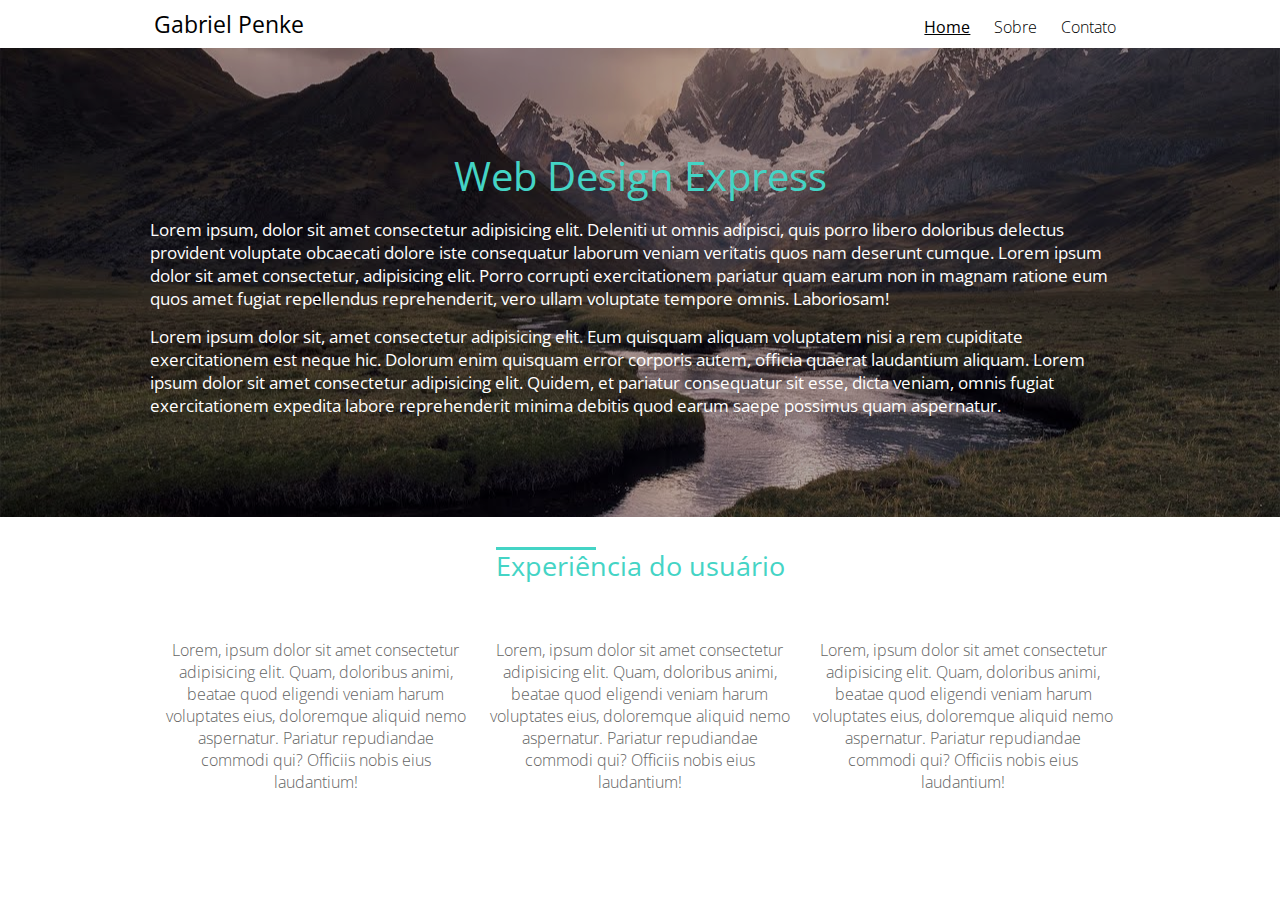
==== index.html @ f160509d "Nova seção foi criada" ====
<!DOCTYPE html>
<html lang="pt-br">
<head>
    <meta charset="UTF-8">
    <meta name="viewport" content="width=device-width, initial-scale=1.0">
    <title>Projeto Web Design Express</title>
    <meta name="keywords" content="palavra-chave,lorem,ipsum">
    <!--Colocar aqui meta tags de SEO-->
    <link rel="stylesheet" href="css/fontawesome.min.css">
    <link href="https://fonts.googleapis.com/css2?family=Open+Sans:wght@300;400;700&display=swap" rel="stylesheet">
    <link rel="stylesheet" href="css/style.css">
</head>
<body>
    <header>
        <div class="conteiner">
            <div class="logo"><h2>Gabriel Penke</h2></div>
            <nav class='menu-desktop'>
                <ul>
                    <li class="selected"><a href="">Home</a></li>
                    <li><a href="">Sobre</a></li>
                    <li><a href="">Contato</a></li>
                </ul>
            </nav>
            <div class="clear"></div>
        </div>
    </header>
    <section class="main-bg">
        <div class="overlay"></div>
        <div class="conteiner">
            <h2>Web Design Express</h2>
            <p>Lorem ipsum, dolor sit amet consectetur adipisicing elit. Deleniti ut omnis adipisci, quis porro libero doloribus delectus provident voluptate obcaecati dolore iste consequatur laborum veniam veritatis quos nam deserunt cumque. Lorem ipsum dolor sit amet consectetur, adipisicing elit. Porro corrupti exercitationem pariatur quam earum non in magnam ratione eum quos amet fugiat repellendus reprehenderit, vero ullam voluptate tempore omnis. Laboriosam!</p>
            <p>Lorem ipsum dolor sit, amet consectetur adipisicing elit. Eum quisquam aliquam voluptatem nisi a rem cupiditate exercitationem est neque hic. Dolorum enim quisquam error corporis autem, officia quaerat laudantium aliquam. Lorem ipsum dolor sit amet consectetur adipisicing elit. Quidem, et pariatur consequatur sit esse, dicta veniam, omnis fugiat exercitationem expedita labore reprehenderit minima debitis quod earum saepe possimus quam aspernatur.</p>
        </div>
    </section><!--Section main bg-->
    <section class="diferenciais">
        <div class="conteiner">
            <div class="line-text">
                <div style="width:100px"></div>
                <h2>Experiência do usuário</h2>
            </div>

            <div class="icones-diferenciais">
                <div class="box-icone-single">
                    <h2><i class="fa fa-bolt" aria-hidden="true"></i></h2>
                    <p>Lorem, ipsum dolor sit amet consectetur adipisicing elit. Quam, doloribus animi, beatae quod eligendi veniam harum voluptates eius, doloremque aliquid nemo aspernatur. Pariatur repudiandae commodi qui? Officiis nobis eius laudantium!</p>
                </div><!--Box1-->
                <div class="box-icone-single">
                    <h2><i class="fa fa-bolt" aria-hidden="true"></i></h2>
                    <p>Lorem, ipsum dolor sit amet consectetur adipisicing elit. Quam, doloribus animi, beatae quod eligendi veniam harum voluptates eius, doloremque aliquid nemo aspernatur. Pariatur repudiandae commodi qui? Officiis nobis eius laudantium!</p>
                </div><!--Box2-->
                <div class="box-icone-single">
                    <h2><i class="fa fa-bolt" aria-hidden="true"></i></h2>
                    <p>Lorem, ipsum dolor sit amet consectetur adipisicing elit. Quam, doloribus animi, beatae quod eligendi veniam harum voluptates eius, doloremque aliquid nemo aspernatur. Pariatur repudiandae commodi qui? Officiis nobis eius laudantium!</p>
                </div><!--Box3-->
                <div class="clear"></div>
            </div>
        </div>
    </section><!--Section diferenciais-->
</body>
</html>
---- css/style.css ----
*{
    margin: 0;
    padding: 0;
    box-sizing: border-box;
    font-family: 'Open Sans', sans-serif;
}
/*Classes auxiliares*/
header{
    padding: 8px 0;
}
.conteiner{
    max-width: 1024px;  
    margin: 0 auto;
    padding: 0 2%;
}
.clear{clear:both;}

/*Classes do site*/

.logo{
    float: left;
}
.logo h2{
    font-weight: normal;
    font-size: 23px;
}
nav.menu-desktop{
    float: right;
}
nav.menu-desktop ul{
    position: relative;
    top: 8px;
}
nav.menu-desktop li{
    display: inline-block;
    font-weight: lighter;
    padding: 0 10px;
}
nav.menu-desktop li.selected{
    font-weight: normal;
    text-decoration: underline;
}
nav.menu-desktop a{
    color: black;
    text-decoration: none;
}nav.menu-desktop a:hover{text-decoration: underline;}

/*Sessão main*/
section.main-bg{
    position: relative;
    width: 100%;
    padding: 100px;
    background-image: url('../imagens/landscape.jpeg');
    background-repeat: no-repeat;
    background-size: cover;
    background-position: center;
    text-align: center;
}
section.main-bg > .conteiner{
    position: relative;
    z-index: 2;
}
.overlay{
    z-index: 1;
    position: absolute;
    width: 100%;
    height: 100%;
    background: rgba(0, 0, 0, 0.3);
    left: 0;
    top: 0;
}
section.main-bg h2{
    color: #44D4C5;
    font-size: 40px;
    font-weight: normal;
}
section.main-bg p{
    color: white;
    text-align: left;
    font-size: 17px;
    margin-top: 15px;
}

section.diferenciais{
    padding: 30px 0;
    text-align: center;
}
.line-text{
    color: #44D4C5;
    display: inline-block;
    position: relative;
}
.line-text div{
    position: absolute;
    left: 0;
    top: 0;
    width: 200px;
    height: 3px;
    background: #44D4C5;
}
.line-text h2{
    font-weight: normal;
    font-size: 27px;
}
.icone-diferenciais{
    margin-top: 30px;
}
.box-icone-single{
    float: left;
    width: 33.3%;
    padding: 0 10px;
    margin-bottom: 20px;
}
.box-icone-single h2{
    color: rgb(97, 72, 26);
    font-size: 40px;
}
.box-icone-single p{
    color: #646464;
    font-weight: lighter;
    font-size: 16px;
}

@media screen and(max-width: 768px){
    .box-icone-single{
        width: 100%;
    }
}
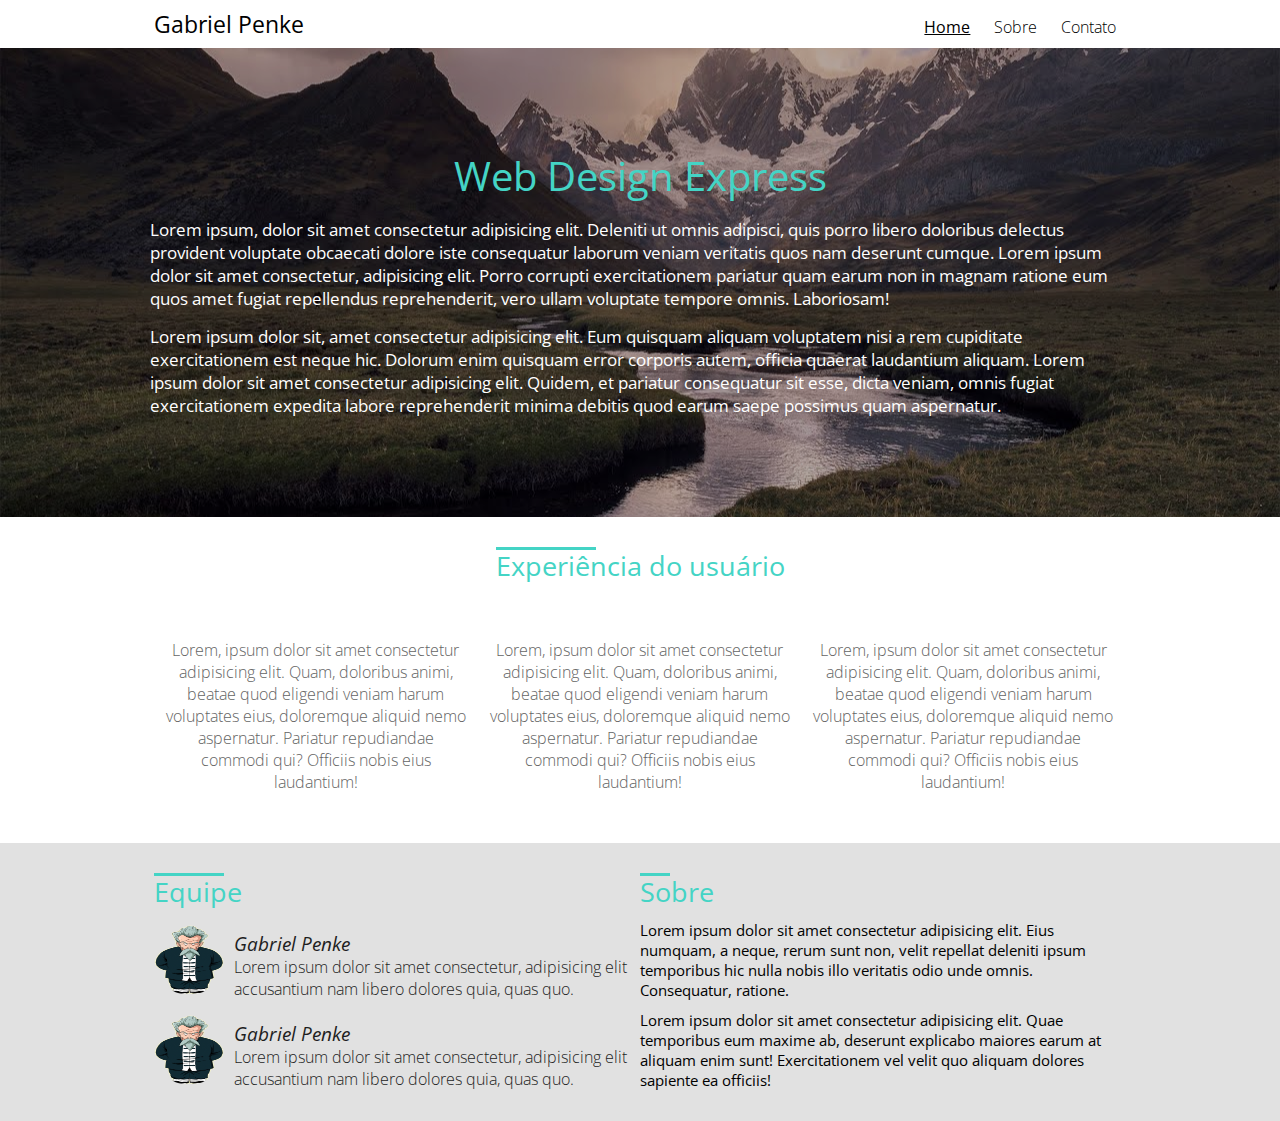
==== commit 5852b37a: "Nova seção foi adicionadas" ====
--- a/index.html
+++ b/index.html
@@ -37,7 +37,7 @@
             <div class="line-text">
                 <div style="width:100px"></div>
                 <h2>Experiência do usuário</h2>
-            </div>
+            </div><!--line-text-->
 
             <div class="icones-diferenciais">
                 <div class="box-icone-single">
@@ -56,5 +56,37 @@
             </div>
         </div>
     </section><!--Section diferenciais-->
+    <section class="sobre-equipe">
+        <div class="conteiner">
+            <div class="equipe-conteiner">
+                <div class="line-text">
+                    <div style="width:70px"></div>
+                    <h2>Equipe</h2>                    
+                </div><!--line-text-->         
+            <div class="avatar-box">
+                <div style="background-image: url('imagens/Jackie_Chun.png');" class="img-avatar"></div><div class="descricao-avatar">
+    <h3>Gabriel Penke</h3>
+    <p>Lorem ipsum dolor sit amet consectetur, adipisicing elit accusantium nam libero dolores quia, quas quo.</p>
+</div>
+            
+            </div><!--Avatar-Box-->
+            <div class="avatar-box">
+                <div style="background-image: url('imagens/Jackie_Chun.png');" class="img-avatar"></div><div class="descricao-avatar">
+    <h3>Gabriel Penke</h3>
+    <p>Lorem ipsum dolor sit amet consectetur, adipisicing elit accusantium nam libero dolores quia, quas quo.</p>
+</div>
+            
+            </div><!--Avatar-Box-->
+            </div><!--Equipe-->
+            <div class="sobre-conteiner">
+                <div class="line-text">
+                    <div style="width:30px"></div>
+                    <h2>Sobre</h2>
+                    <p>Lorem ipsum dolor sit amet consectetur adipisicing elit. Eius numquam, a neque, rerum sunt non, velit repellat deleniti ipsum temporibus hic nulla nobis illo veritatis odio unde omnis. Consequatur, ratione.</p>
+                    <p>Lorem ipsum dolor sit amet consectetur adipisicing elit. Quae temporibus eum maxime ab, deserunt explicabo maiores earum at aliquam enim sunt! Exercitationem vel velit quo aliquam dolores sapiente ea officiis!</p>
+                </div><!--line-text--> 
+            </div><!--Sobre conteiner-->
+        </div><!--Conteiner-->
+    </section><!--Sobre equipe-->
 </body>
 </html>--- a/css/style.css
+++ b/css/style.css
@@ -121,8 +121,67 @@
     font-size: 16px;
 }
 
+section.sobre-equipe{
+    padding: 30px 0;
+    background: rgb(225,225,225);
+}
+
+section.sobre-equipe > .conteiner{
+    display: flex;
+}
+
+.equipe-conteiner{
+    width: 50%;
+    flex-wrap: wrap;
+}
+
+.sobre-conteiner{
+    width: 50%;
+    flex-wrap: wrap;
+}
+.sobre-conteiner p{
+    color: black;
+    font-size: 15px;
+    margin-top: 10px;
+}
+
+.img-avatar{
+    display: inline-block;
+    width: 70px;
+    height: 70px;
+    border-radius: 50%;
+    background-size: 100% 100%;
+}
+.descricao-avatar{
+    padding: 0 10px;
+    width: calc(100% - 70px);
+    display: inline-block;
+}
+.avatar-box{
+    margin-top: 15px;
+}
+
+.descricao-avatar h3{
+    color: rgb(30, 30, 30);
+    font-weight: normal;
+    font-style: italic;
+}
+
+.descricao-avatar p{
+    color: rgb(30, 30, 30);
+    font-weight: lighter;
+}
+
 @media screen and(max-width: 768px){
     .box-icone-single{
         width: 100%;
     }
+    .equipe-conteiner{
+        width: 100%;
+    }
+    .sobre-conteiner{
+        width: 100%;
+        margin-top: 60px;
+    }
 }
+
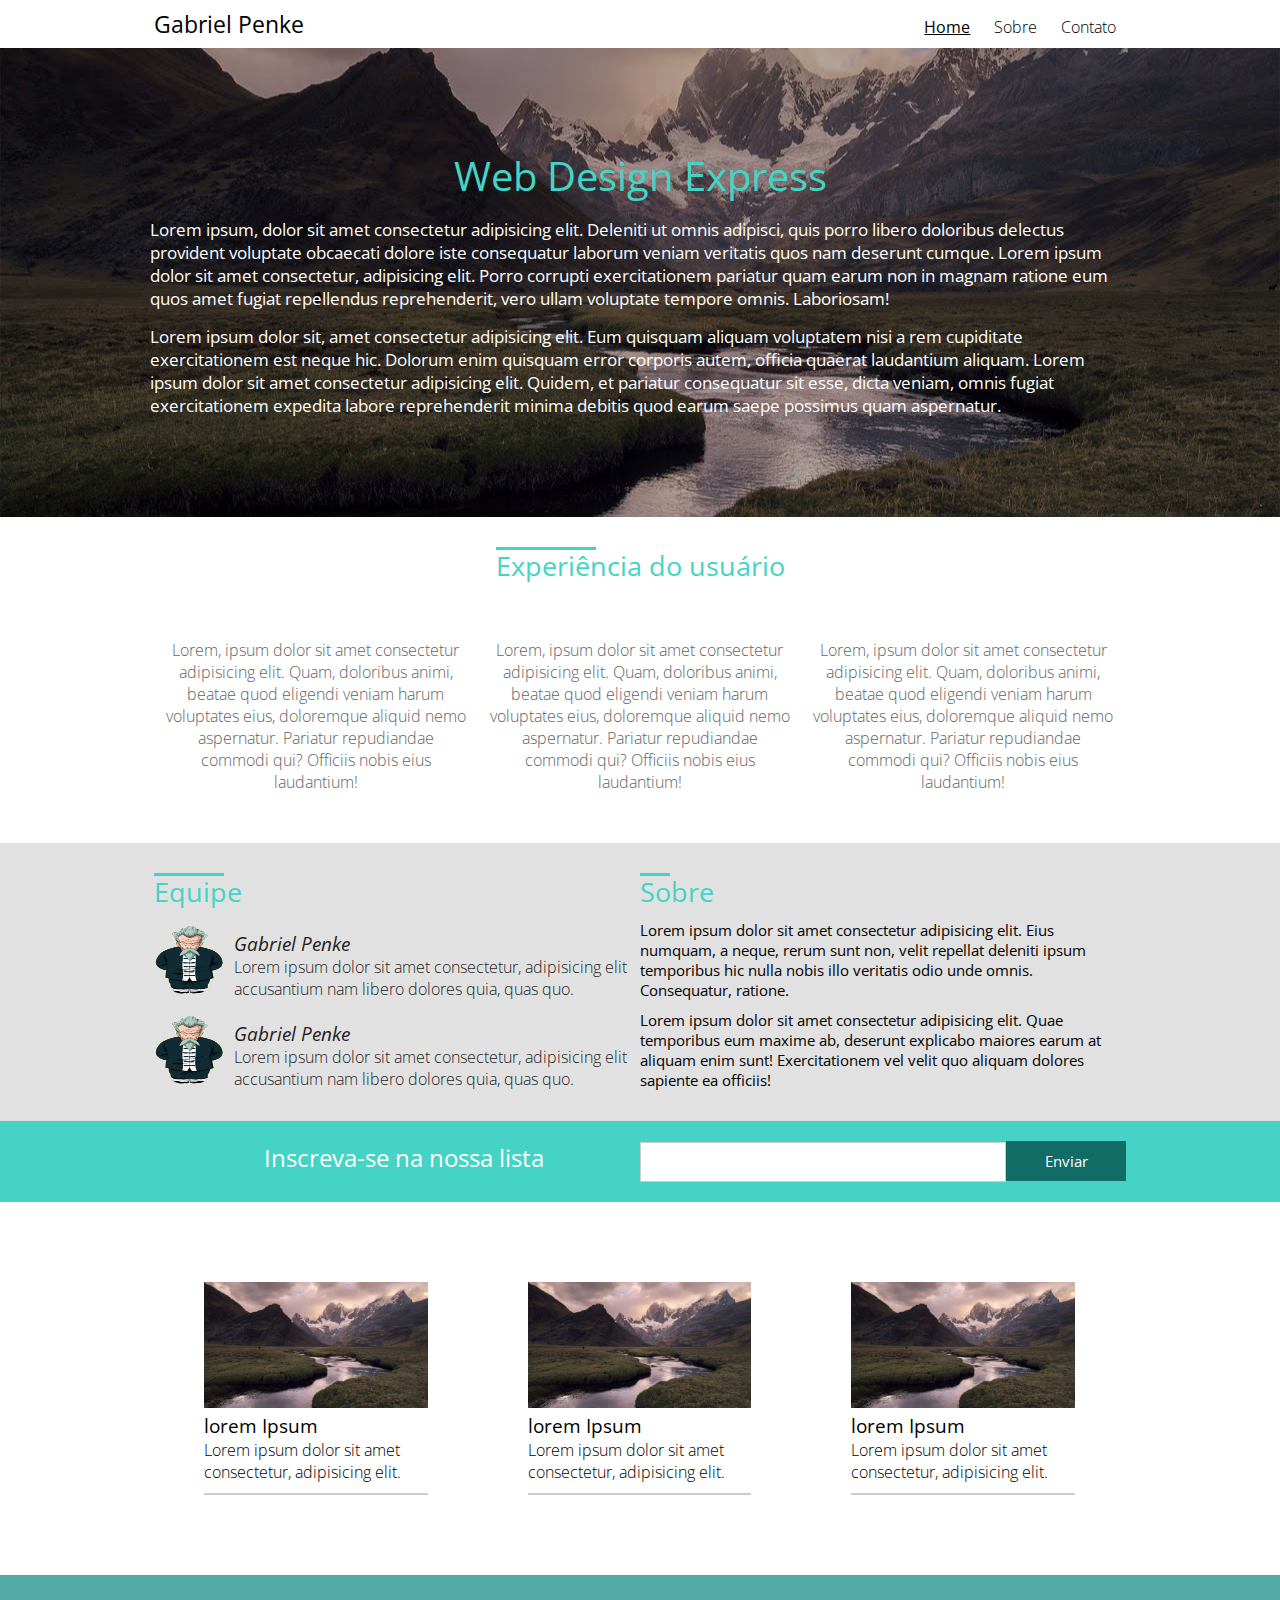
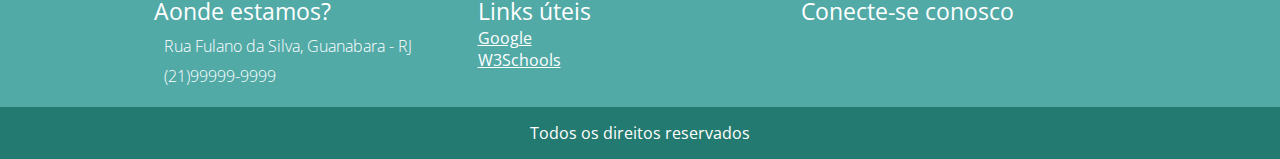
==== commit 2323faa5: "Mais alterações" ====
--- a/index.html
+++ b/index.html
@@ -88,5 +88,69 @@
             </div><!--Sobre conteiner-->
         </div><!--Conteiner-->
     </section><!--Sobre equipe-->
+
+    <section class="inscricao">
+        <div class="conteiner">
+            <div class="w50 center">
+                <h2 class="inscricao-texto"><i class="fas fa-bullhorn"></i>Inscreva-se na nossa lista</h2>
+            </div>
+            <div class="w50 center">
+                <form class="inscricao-form">
+                    <input type="text"><input type="submit" value="Enviar">
+                </form>
+            </div>
+            <div class="clear"></div>
+        </div><!--Conteiner-->
+    </section><!--Inscrição-->
+
+    <section class="cards">
+        <div class="conteiner">
+            <div class="card-single">
+                <img src="imagens/landscape.jpeg" alt="Paisagem" title="Paisagem">
+                <h3>lorem Ipsum</h3>
+                <p>Lorem ipsum dolor sit amet consectetur, adipisicing elit.</p>
+            </div><!--Card-Single-->
+            <div class="card-single">
+                <img src="imagens/landscape.jpeg" alt="Paisagem" title="Paisagem">
+                <h3>lorem Ipsum</h3>
+                <p>Lorem ipsum dolor sit amet consectetur, adipisicing elit.</p>
+            </div><!--Card-Single-->
+            <div class="card-single">
+                <img src="imagens/landscape.jpeg" alt="Paisagem" title="Paisagem">
+                <h3>lorem Ipsum</h3>
+                <p>Lorem ipsum dolor sit amet consectetur, adipisicing elit.</p>
+            </div><!--Card-Single-->
+            <div class="clear"></div>
+        </div><!--Conteiner-->
+    </section><!--Cards-->
+
+    <footer class="footer1">
+        <div class="conteiner">
+            <div class="w33">
+                <h3>Aonde estamos?</h3>
+                <p><i class="fas fa-map-pin"></i>Rua Fulano da Silva, Guanabara - RJ</p>
+                <p><i class="fas fa-phone-alt"></i>(21)99999-9999</p>
+            </div><!--W33-->
+            <div class="w33">
+                <h3>Links úteis</h3>
+                <a href="http://www.google.com">Google</a>
+                <a href="http://www.w3schools.com">W3Schools</a>
+            </div><!--W33-->
+            <div class="w33">
+                <h3>Conecte-se conosco</h3>
+                <div class="group-icons">
+                    <a href="http://www.facebook.com"><i class="fa fa-facebook"></i></a>
+                    <a href="http://www.instagram.com"><i class="fa fa-instagram"></i></a>
+                </div><!--Group-Icons-->
+            </div><!--W33-->
+            <div class="clear"></div>
+        </div><!--Conteiner-->
+    </footer><!--Footer 1-->
+
+    <footer class="footer2">
+        <div class="conteiner">
+            <p>Todos os direitos reservados</p>
+        </div><!--Conteiner-->
+    </footer><!--Footer2-->
 </body>
 </html>--- a/css/style.css
+++ b/css/style.css
@@ -8,6 +8,21 @@
 header{
     padding: 8px 0;
 }
+
+.w50{
+    width: 50%;
+    float: left;
+}
+
+.w33{
+    float: left;
+    width: 33.3%;
+}
+
+.center{
+    text-align: center;
+}
+
 .conteiner{
     max-width: 1024px;  
     margin: 0 auto;
@@ -172,7 +187,97 @@
     font-weight: lighter;
 }
 
+section.inscricao{
+    background: rgb(68, 211, 197);
+    padding: 20px 0;
+}
+
+h2.inscricao-texto{
+    font-weight: normal;
+    color: white;
+}
+
+.inscricao-form input[type=text]{
+    width: calc(100% - 120px);
+    height: 40px;
+    background: white;
+    border: 1px solid #ccc;
+    display: inline-block;
+}
+.inscricao-form input[type=submit]{
+    width: 120px;
+    height: 40px;
+    background:#106c64;
+    cursor: pointer;
+    border: 0;
+    color: white;
+    font-weight: normal;
+    font-size: 15px;
+    display: inline-block;
+}
+
+section.cards{
+    padding: 30px 0;
+}
+.card-single{
+    width: 33.3%;
+    float: left;
+    padding: 50px;
+}
+.card-single img{
+    width: 100%;
+}
+.card-single h3{
+    font-weight: normal;
+    font-size: 19px;
+}
+.card-single p{
+    font-weight: lighter;
+    font-size: 16px;
+    padding-bottom: 10px;
+    border-bottom: 2px solid #ccc;
+}
+
+footer.footer1{
+    background: #52aaa7;
+    padding: 20px 0;
+    color: white;
+}
+
+footer.footer1 h3{
+    font-weight: normal;
+    font-size: 23px;
+}
+
+footer.footer1 p{
+    margin-top: 8px;
+    font-weight: lighter;
+}
+
+footer.footer1 a{
+    display: block;
+    color: white;
+}
+
+div.group-icons a{
+    font-size: 18px;
+    display: inline-block;
+    margin: 15px 10px;
+}
+
+footer.footer2{
+    padding: 15px 0;
+    background: #237a70;
+    text-align: center;
+    color: white;
+}
+
 @media screen and(max-width: 768px){
+    .card-single{width: 100%;}
+    footer.footer1{
+        text-align: center;
+    }
+    .w50, .w33{width: 100%; margin-bottom: 20px;}
     .box-icone-single{
         width: 100%;
     }
@@ -185,3 +290,8 @@
     }
 }
 
+@media screen and(max-width: 500px){
+    .card-single{
+        padding: 10px;
+    }
+}
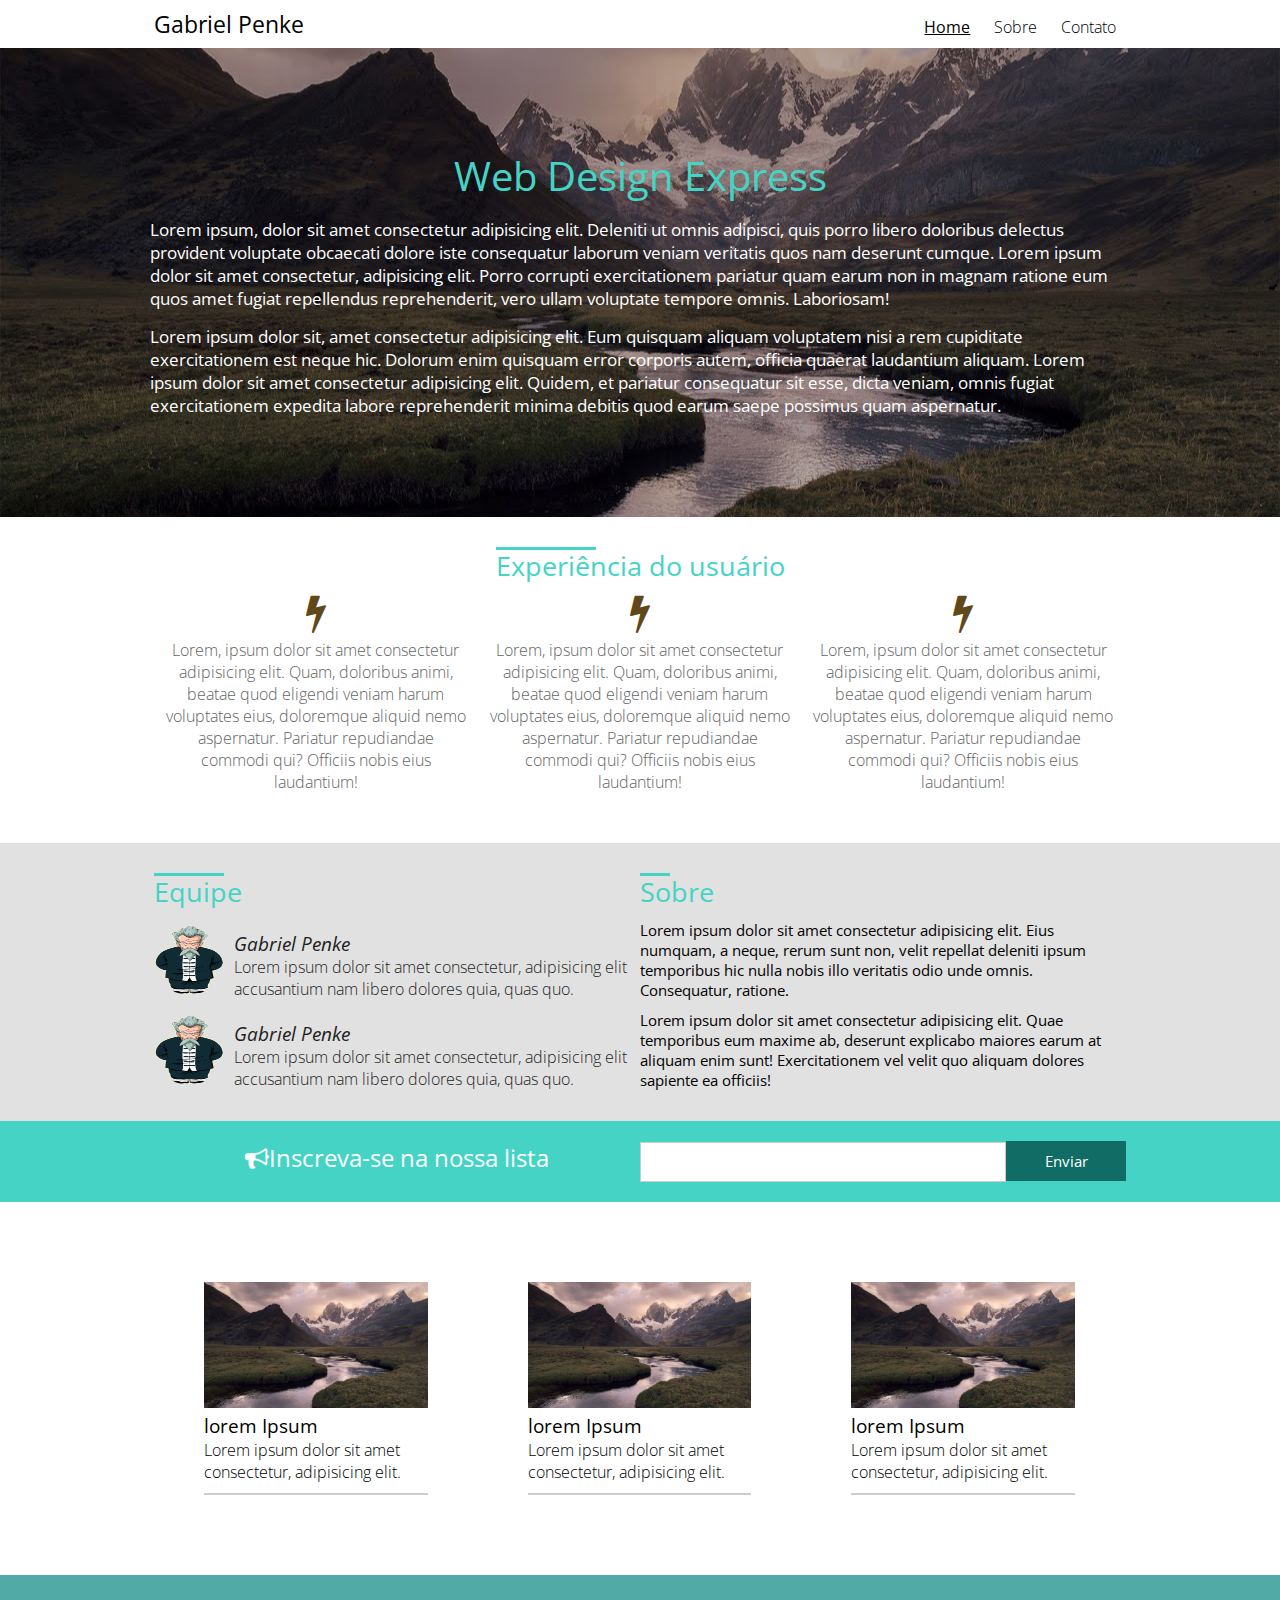
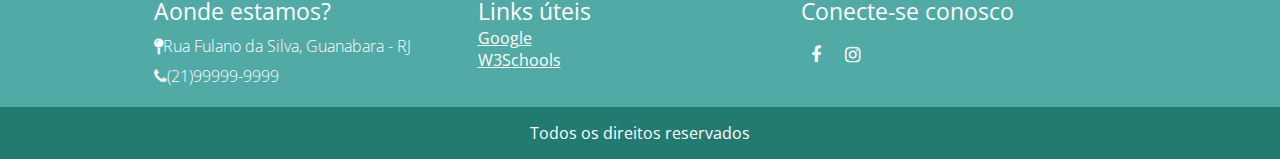
==== commit 85f52ce2: "Alterações" ====
--- a/index.html
+++ b/index.html
@@ -7,20 +7,30 @@
     <meta name="keywords" content="palavra-chave,lorem,ipsum">
     <!--Colocar aqui meta tags de SEO-->
     <link rel="stylesheet" href="css/fontawesome.min.css">
+    <link rel="stylesheet" href="https://stackpath.bootstrapcdn.com/font-awesome/4.7.0/css/font-awesome.min.css">
     <link href="https://fonts.googleapis.com/css2?family=Open+Sans:wght@300;400;700&display=swap" rel="stylesheet">
     <link rel="stylesheet" href="css/style.css">
 </head>
 <body>
+    <!--Aqui começa o código-->
     <header>
         <div class="conteiner">
             <div class="logo"><h2>Gabriel Penke</h2></div>
             <nav class='menu-desktop'>
                 <ul>
-                    <li class="selected"><a href="">Home</a></li>
-                    <li><a href="">Sobre</a></li>
+                    <li class="selected"><a href="index.html">Home</a></li>
+                    <li><a href="sobre.html">Sobre</a></li>
                     <li><a href="">Contato</a></li>
                 </ul>
-            </nav>
+            </nav><!--Menu Desktop-->
+            <nav class="menu-mobile">
+                <h2><i class="fa fa-bars"></i></h2>
+                <ul>
+                    <li class="selected"><a href="index.html">Home</a></li>
+                    <li><a href="sobre.html">Sobre</a></li>
+                    <li><a href="">Contato</a></li>
+                </ul>
+            </nav><!--Menu Mobile-->
             <div class="clear"></div>
         </div>
     </header>
@@ -92,7 +102,7 @@
     <section class="inscricao">
         <div class="conteiner">
             <div class="w50 center">
-                <h2 class="inscricao-texto"><i class="fas fa-bullhorn"></i>Inscreva-se na nossa lista</h2>
+                <h2 class="inscricao-texto"><i class="fa fa-bullhorn"></i>Inscreva-se na nossa lista</h2>
             </div>
             <div class="w50 center">
                 <form class="inscricao-form">
@@ -128,8 +138,8 @@
         <div class="conteiner">
             <div class="w33">
                 <h3>Aonde estamos?</h3>
-                <p><i class="fas fa-map-pin"></i>Rua Fulano da Silva, Guanabara - RJ</p>
-                <p><i class="fas fa-phone-alt"></i>(21)99999-9999</p>
+                <p><i class="fa fa-map-pin"></i>Rua Fulano da Silva, Guanabara - RJ</p>
+                <p><i class="fa fa-phone"></i>(21)99999-9999</p>
             </div><!--W33-->
             <div class="w33">
                 <h3>Links úteis</h3>
@@ -152,5 +162,13 @@
             <p>Todos os direitos reservados</p>
         </div><!--Conteiner-->
     </footer><!--Footer2-->
+
+    <script src="https://code.jquery.com/jquery-3.5.1.min.js"></script>
+    <script>
+        $('nav.menu-mobile h2').click(function(){
+            $('nav.menu-mobile ul').slideToggle();
+        })
+    </script>
+
 </body>
 </html>--- a/css/style.css
+++ b/css/style.css
@@ -38,6 +38,36 @@
 .logo h2{
     font-weight: normal;
     font-size: 23px;
+}
+
+nav.menu-mobile{
+    display: none;
+    float: right;
+}
+nav.menu-mobile h2{
+    cursor: pointer;
+}
+nav.menu-mobile ul{
+    display: none;
+    width: 100%;
+    background: white;
+    position: absolute;
+    left: 0;
+    top: 50px;
+    z-index: 999;
+    text-align: center;
+}
+nav.menu-mobile li{
+    padding: 8px 0;
+    border-bottom: 1px solid black;
+}
+nav.menu-mobile li.selected{
+    background: rgb(225, 225, 255);
+}
+nav.menu-mobile a{
+    display: block;
+    color: black;
+    text-decoration: none;
 }
 nav.menu-desktop{
     float: right;
@@ -272,7 +302,7 @@
     color: white;
 }
 
-@media screen and(max-width: 768px){
+@media (max-width: 768px){
     .card-single{width: 100%;}
     footer.footer1{
         text-align: center;
@@ -290,7 +320,11 @@
     }
 }
 
-@media screen and(max-width: 500px){
+@media (max-width: 500px){
+    nav.menu-desktop{display: none;}
+    nav.menu-mobile{
+        display: block;
+    }
     .card-single{
         padding: 10px;
     }
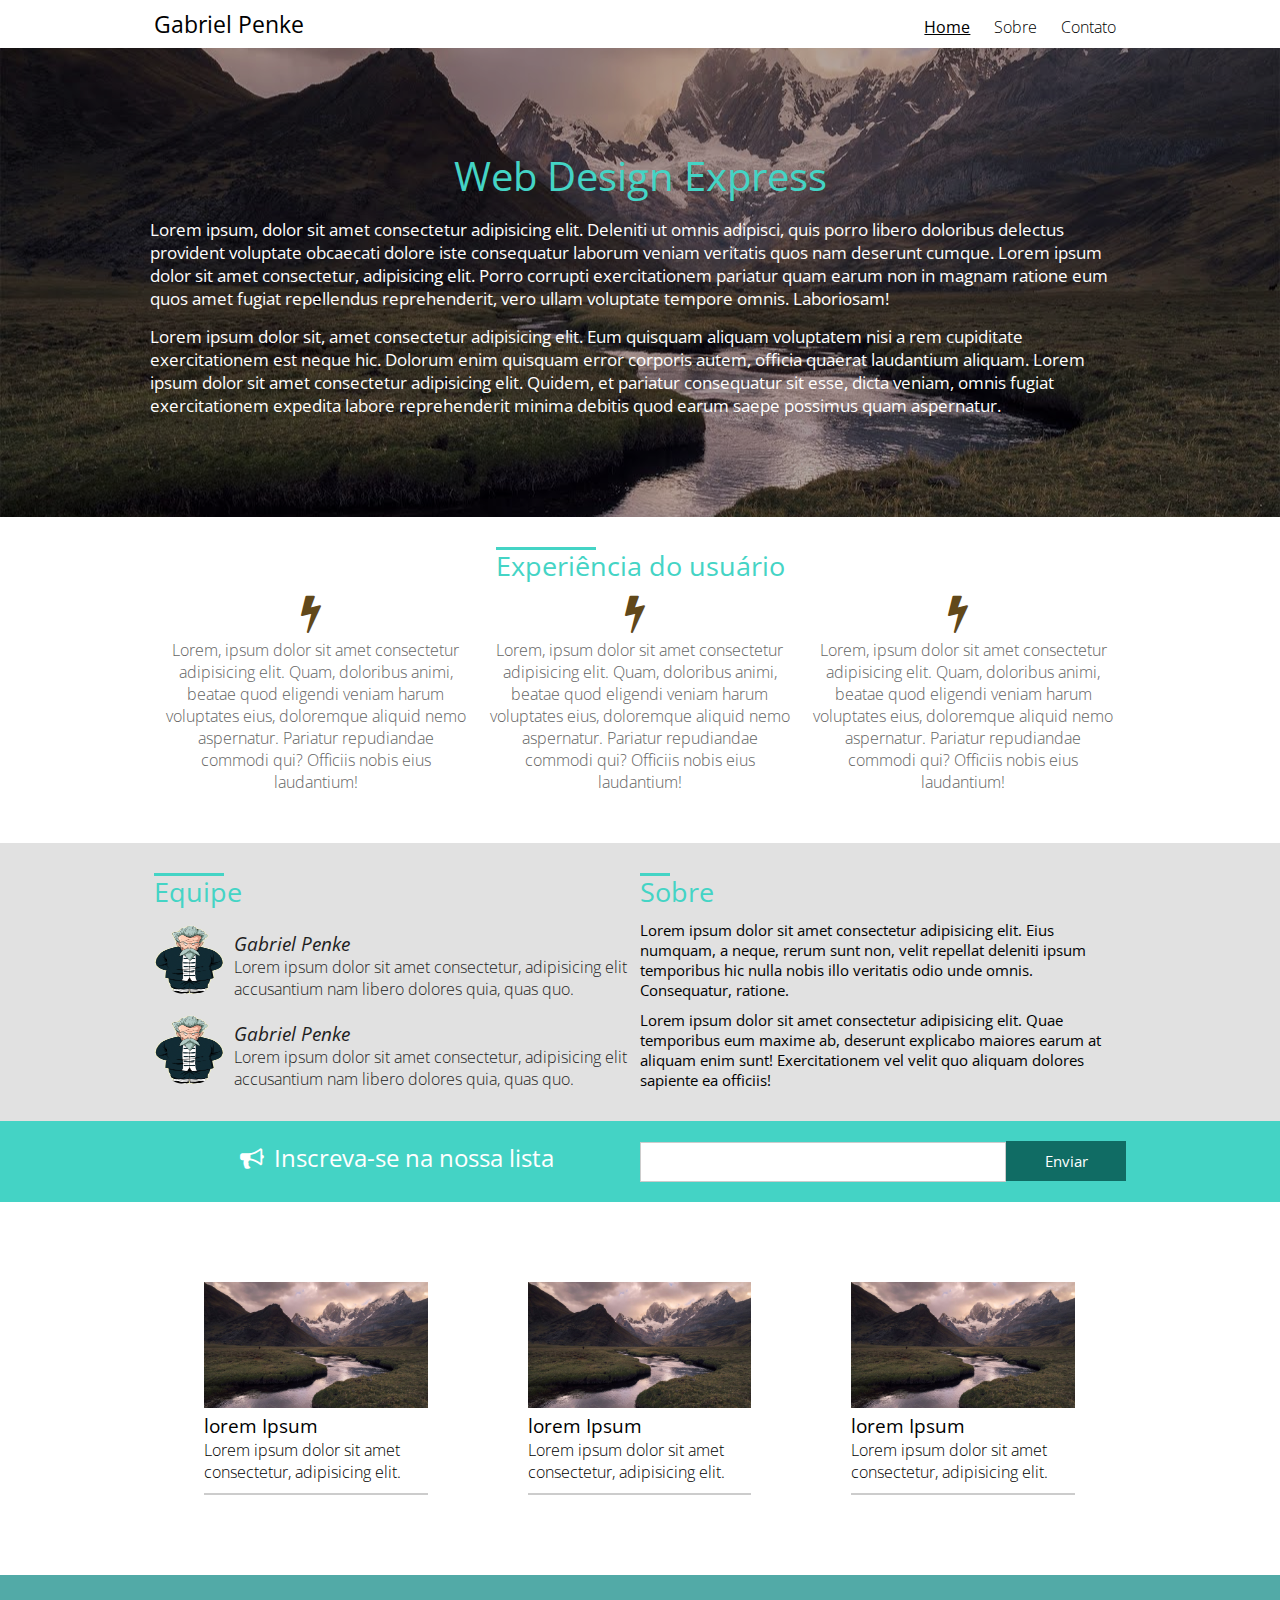
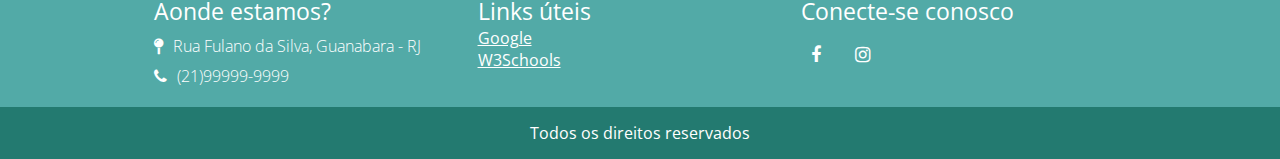
==== commit 67b4159d: "Atualizações 23/5" ====
--- a/index.html
+++ b/index.html
@@ -5,6 +5,8 @@
     <meta name="viewport" content="width=device-width, initial-scale=1.0">
     <title>Projeto Web Design Express</title>
     <meta name="keywords" content="palavra-chave,lorem,ipsum">
+    <meta name="author" content="Gabriel Penke"> 
+    <meta name="description" content="Descrição do site aqui">
     <!--Colocar aqui meta tags de SEO-->
     <link rel="stylesheet" href="css/fontawesome.min.css">
     <link rel="stylesheet" href="https://stackpath.bootstrapcdn.com/font-awesome/4.7.0/css/font-awesome.min.css">
@@ -20,7 +22,7 @@
                 <ul>
                     <li class="selected"><a href="index.html">Home</a></li>
                     <li><a href="sobre.html">Sobre</a></li>
-                    <li><a href="">Contato</a></li>
+                    <li><a href="contato.html">Contato</a></li>
                 </ul>
             </nav><!--Menu Desktop-->
             <nav class="menu-mobile">
@@ -28,7 +30,7 @@
                 <ul>
                     <li class="selected"><a href="index.html">Home</a></li>
                     <li><a href="sobre.html">Sobre</a></li>
-                    <li><a href="">Contato</a></li>
+                    <li><a href="contato.html">Contato</a></li>
                 </ul>
             </nav><!--Menu Mobile-->
             <div class="clear"></div>
--- a/css/style.css
+++ b/css/style.css
@@ -11,6 +11,16 @@
 
 .w50{
     width: 50%;
+    float: left;
+}
+
+.w60{
+    width: 60%;
+    float: left;
+}
+
+.w40{
+    width: 40%;
     float: left;
 }
 
@@ -294,6 +304,7 @@
     display: inline-block;
     margin: 15px 10px;
 }
+.fa{margin-right: 10px;}
 
 footer.footer2{
     padding: 15px 0;
@@ -302,12 +313,233 @@
     color: white;
 }
 
+section.title-page{
+    padding: 30px;
+    width: 100%;
+    min-height: 150px;
+    background-size: cover;
+    background-position: center;
+    background-repeat: no-repeat;
+    position: relative;
+}
+
+div.overlay__title-page{
+    position: absolute;
+    left: 0;
+    top: 0;
+    z-index: 100;
+    width: 100%;
+    height: 100%;
+    background: rgba(0, 0, 0, 0.5);
+}
+section.title-page > div.conteiner{
+    position: relative;
+    z-index: 101;
+}
+section.title-page h3{
+    color: #44d4c5;
+    font-size: 35px;
+    font-weight: normal;
+    text-align: center;
+}
+
+section.title-page p{
+    font-weight: lighter;
+    font-size: 16px;
+    color: white;
+    margin-top: 15px;
+}
+
+/*Sobre conteiner da notícia*/
+section.sobre__noticia{
+    padding: 30px 0;
+}
+
+div.sobre_single_noticia img{
+    max-width: 100%;
+    float: left;
+    width: 50%;
+}
+
+div.sobre_single_noticia p{
+    float: left;
+    width: 50%;
+    padding: 10px 15px;
+    font-size: 16px;
+    font-weight: lighter;
+    line-height: 25px;
+}
+
+/*Efeito parallax na página sobre*/
+section.parallax{
+    padding: 30px 0;
+    width: 100%;
+    min-height: 200px;
+    background-image: url('../imagens/landscape.jpeg');
+    background-size: cover;
+    background-position: center;
+    background-attachment: fixed;
+    text-align: center;
+}
+
+section.parallax h2.chamada-parallax{
+    border: 1px solid #44d4c5;
+    padding: 5px 25px;
+    color: #44D4C5;
+    font-size: 18px;
+    display: inline-block;
+}
+
+section.parallax p{
+    color: white;
+    margin-top: 10px;
+}
+
+/*Equipe*/
+
+section.equipe{
+    padding: 40px 0;
+}
+
+div.equipe-circles{
+    margin-top: 50px;
+    display: flex;
+    flex-wrap: wrap;
+}
+div.equipe-circle-single{
+    padding: 0 20px;
+    text-align: center;
+    width: 33.3%;
+}
+.equipe-circle-single h3{
+    margin-top: 8px;
+    font-size: 20px;
+    font-weight: normal;
+}
+
+.equipe-circle-single p{
+    font-weight: lighter;
+}
+
+.avatar-single{
+    position: relative;
+    width: 60%;
+    padding-top: 60%;
+    margin: 0 auto;
+    background: #ccc;
+    background-size: 100% 100%;
+
+}
+
+.avatar-single-conteiner{
+    width: 100%;
+    height: 100%;
+    border-radius: 50%;
+    position: absolute;
+    left: 0;
+    top: 0;
+}
+
+section.sobre_final{
+    background: rgb(230, 230, 230);
+    border-top: 2px solid rgb( 210, 210, 210);
+    padding: 20px 0;
+}
+section.sobre_final p{
+    margin-top: 10px;
+    font-size: 16px;
+    font-weight: lighter;
+}
+.card-text{
+    margin-top: 10px;
+    width: 80%;
+    position: relative;
+}
+.card-text img{
+    max-width: 100%;
+} 
+.card-text h3{
+    position: absolute;
+    right: 10px;
+    bottom: 10px;
+    color: white;
+    font-size: 20px;
+    font-weight: normal;
+}
+
+/*Página contato*/
+
+section.contato{
+    min-height: 400px;
+    padding: 30px 0;
+}
+section.contato .w50,
+section.contato .w100{
+    padding:0 10px;
+}
+
+.formulario form{
+    margin-top: 10px;
+}
+.formulario h2{
+    background: #DDDDDD;
+    text-align: center;
+    color: #ACAC9D;
+    font-size: 17px;
+    font-weight: normal;
+    border-left: 5px solid #CCC;
+    padding: 4px 0;
+}
+.formulario input[type=text], .formulario input[type=email]{
+    width: 100%;
+    height: 40px;
+    border: 1px solid #ccc;
+    margin-bottom: 15px;
+    padding-left: 8px;
+}
+.formulario textarea{
+    width: 100%;
+    height: 120px;
+    border: 1px solid #ccc;
+    margin-bottom: 15px;
+    padding: 10px;
+    resize: vertical;
+}
+
+.tags-form{
+    padding-left: 50px;
+}
+.tags-form h2{
+    font-weight: normal;
+}
+.tags-form p{
+    font-weight: lighter;
+}
+.tags-form p.tag-contato{
+    color: white;
+    background: #249B8f;
+    text-align: center;
+    margin-top: 6px;
+    padding: 8px 4px;
+}
+
 @media (max-width: 768px){
+    .tags-form{
+        padding-left: 0px;
+    }
+
+    .formulario input[type=text],
+    .formulario input[type=email]{
+        margin-bottom: 0px;
+    }
+    .formulario textarea{
+        margin-bottom: 0px;
+    }
     .card-single{width: 100%;}
     footer.footer1{
         text-align: center;
     }
-    .w50, .w33{width: 100%; margin-bottom: 20px;}
+    .w50, .w33, .w60, .w40, .w100{width: 100%; margin-bottom: 20px;}
     .box-icone-single{
         width: 100%;
     }
@@ -318,9 +550,17 @@
         width: 100%;
         margin-top: 60px;
     }
+    div.sobre_single_noticia img{width: 100%;}
+    div.sobre_single_noticia p{width: 100%;}
 }
 
 @media (max-width: 500px){
+    .card-text{width: 100%;}
+    .equipe-circle-single{
+        width: 100%;
+        padding: 0 8px;
+        margin-bottom: 30px;
+    }
     nav.menu-desktop{display: none;}
     nav.menu-mobile{
         display: block;
